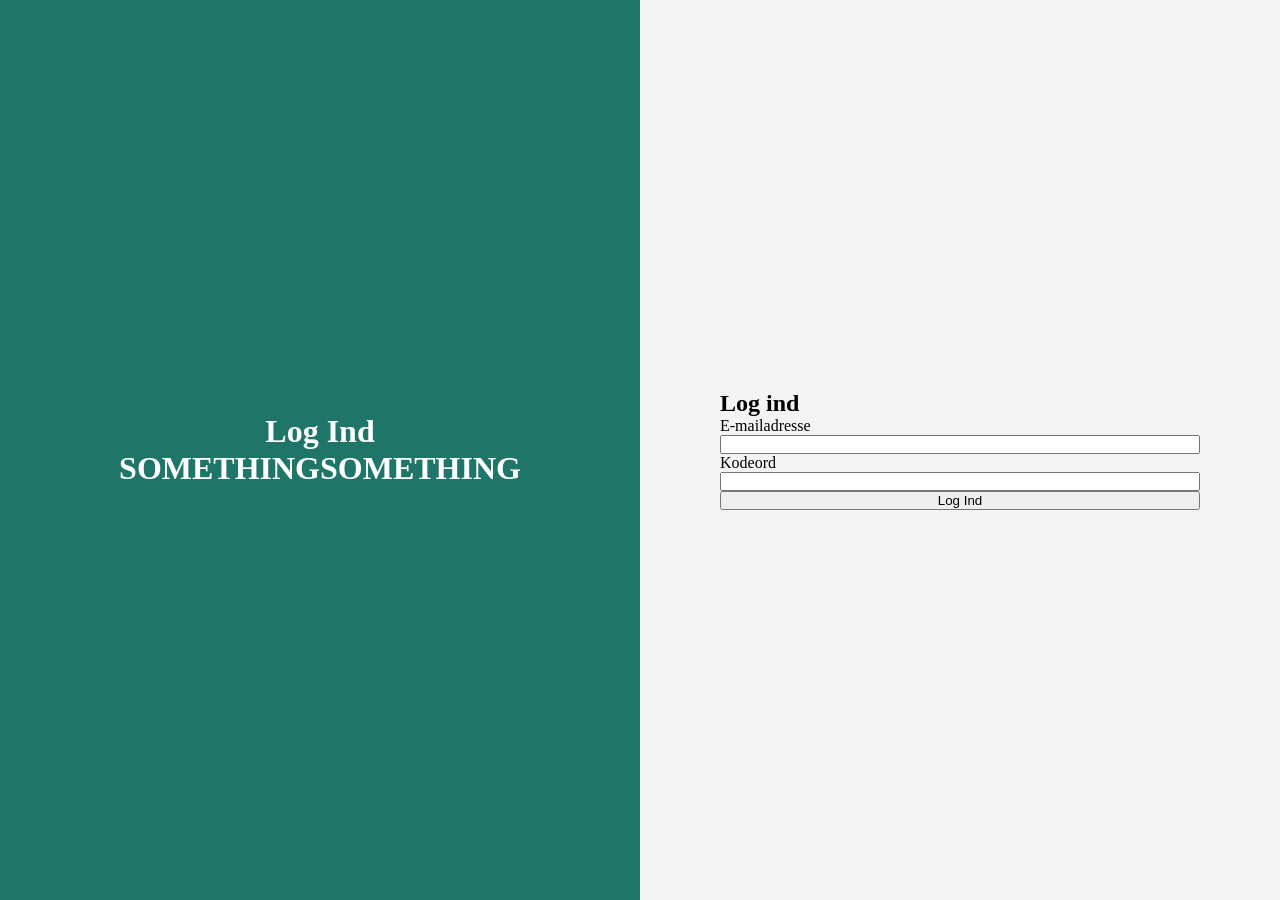
==== login.html @ 5b964af6 "Log in page draft" ====
<!DOCTYPE html>
<html lang="en">
<head>
    <meta charset="UTF-8">
    <title>login</title>
    <link rel="stylesheet" href="style.css">
</head>
<body>

<div class="container">

    <div class="left">
        <h1>Log Ind<br>SOMETHINGSOMETHING</h1>

    </div>

    <div class="right">
        <h2>Log ind</h2>
        <lable>E-mailadresse</lable>
        <input type="email">

        <lable>Kodeord</lable>
        <input type="password">

        <button>Log Ind</button>
    </div>
</div>
</body>
</html>
---- style.css ----
* {
    margin: 0;
    padding: 0;
    box-sizing: border-box;
}

.container {
    display: grid;
    grid-template-columns: 1fr 1fr;
    height: 100vh;
}

.left {
    background-color: #1e7568;
    color: white;
    display: flex;
    justify-content: center;
    align-items: center;
    text-align: center;
}

.right {
    background-color: #f4f4f4;
    display: flex;
    flex-direction: column;
    justify-content: center;
    padding: 80px;
}
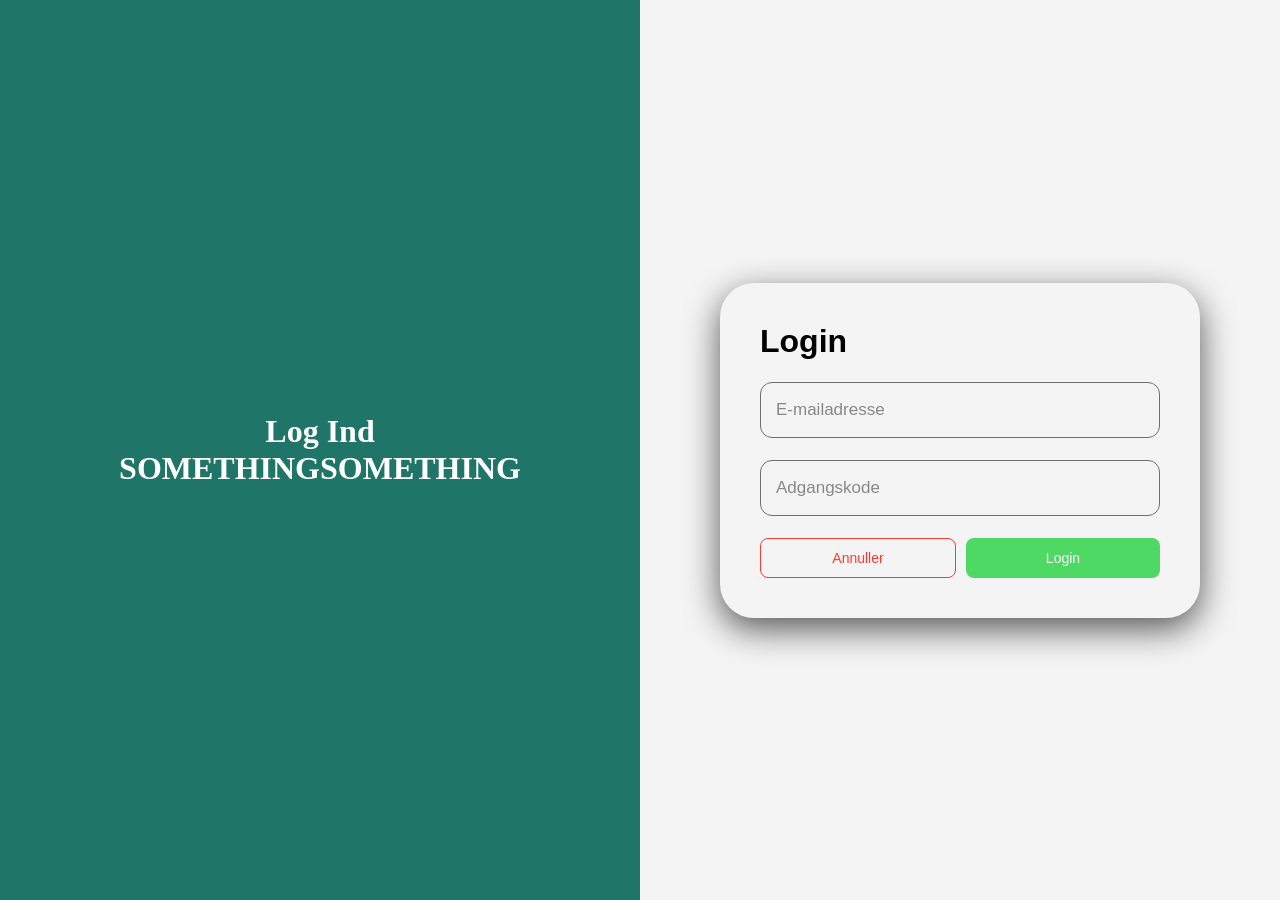
==== commit 826504b1: "Login page, login form" ====
--- a/login.html
+++ b/login.html
@@ -15,14 +15,28 @@
     </div>
 
     <div class="right">
-        <h2>Log ind</h2>
-        <lable>E-mailadresse</lable>
-        <input type="email">
+        <form class="login-form">
+            <h1 class="form-title">Login</h1>
 
-        <lable>Kodeord</lable>
-        <input type="password">
+            <div class="email-wrapper">
+                <div class="form-input">
+                    <input type="email" placeholder=" ">
+                    <label>E-mailadresse</label>
+                </div>
+            </div>
 
-        <button>Log Ind</button>
+            <div class="password-wrapper">
+                <div class="form-input">
+                    <input type="password" placeholder=" ">
+                    <label>Adgangskode</label>
+                </div>
+            </div>
+
+            <div class="buttons">
+                <button type="button" class="btn" id="btn-cancel">Annuller</button>
+                <button type="submit" class="btn" id="btn-submit">Login</button>
+            </div>
+        </form>
     </div>
 </div>
 </body>
--- a/style.css
+++ b/style.css
@@ -25,4 +25,82 @@
     flex-direction: column;
     justify-content: center;
     padding: 80px;
+    gap: 10px;
 }
+
+.login-form {
+    font-family: Helvetica, sans-serif;
+    padding: 40px;
+    border-radius: 34px;
+    box-shadow: 0 11px 34px rgba(0, 0, 0, .65);
+
+    display: flex;
+    flex-direction: column;
+    gap: 22px;
+}
+
+.form-input {
+    position: relative;
+    flex: 1;
+}
+
+.form-input input {
+    width: 100%;
+    height: 56px;
+    padding: 20px 16px 6px;
+
+    background: rgba(255, 255, 255, 0.04);
+    border: 1px solid rgb(110, 110, 115);
+    border-radius: 12px;
+
+    font-size: 17px;
+}
+
+.form-input label {
+    position: absolute;
+    left: 16px;
+    top: 18px;
+
+    font-size: 17px;
+    pointer-events: none;
+    transition: .15s ease;
+
+    color: #888;
+}
+
+.form-input input:focus + label,
+.form-input input:not(:placeholder-shown) + label {
+    top: 8px;
+    font-size: 12px;
+}
+
+.buttons {
+    display: flex;
+    gap: 10px;
+}
+
+.btn {
+    height: 40px;
+    flex: 1;
+    border-radius: 8px;
+
+    cursor: pointer;
+    font-size: 14px;
+}
+
+#btn-cancel {
+    background: transparent;
+    border: 1px solid #fe3b31;
+    color: #fe3b31;
+}
+
+#btn-submit {
+    background: #4ed964;
+    border: none;
+    color: white;
+}
+
+#btn-cancel:hover {
+    background: #fe3b31;
+    color: white;
+}
